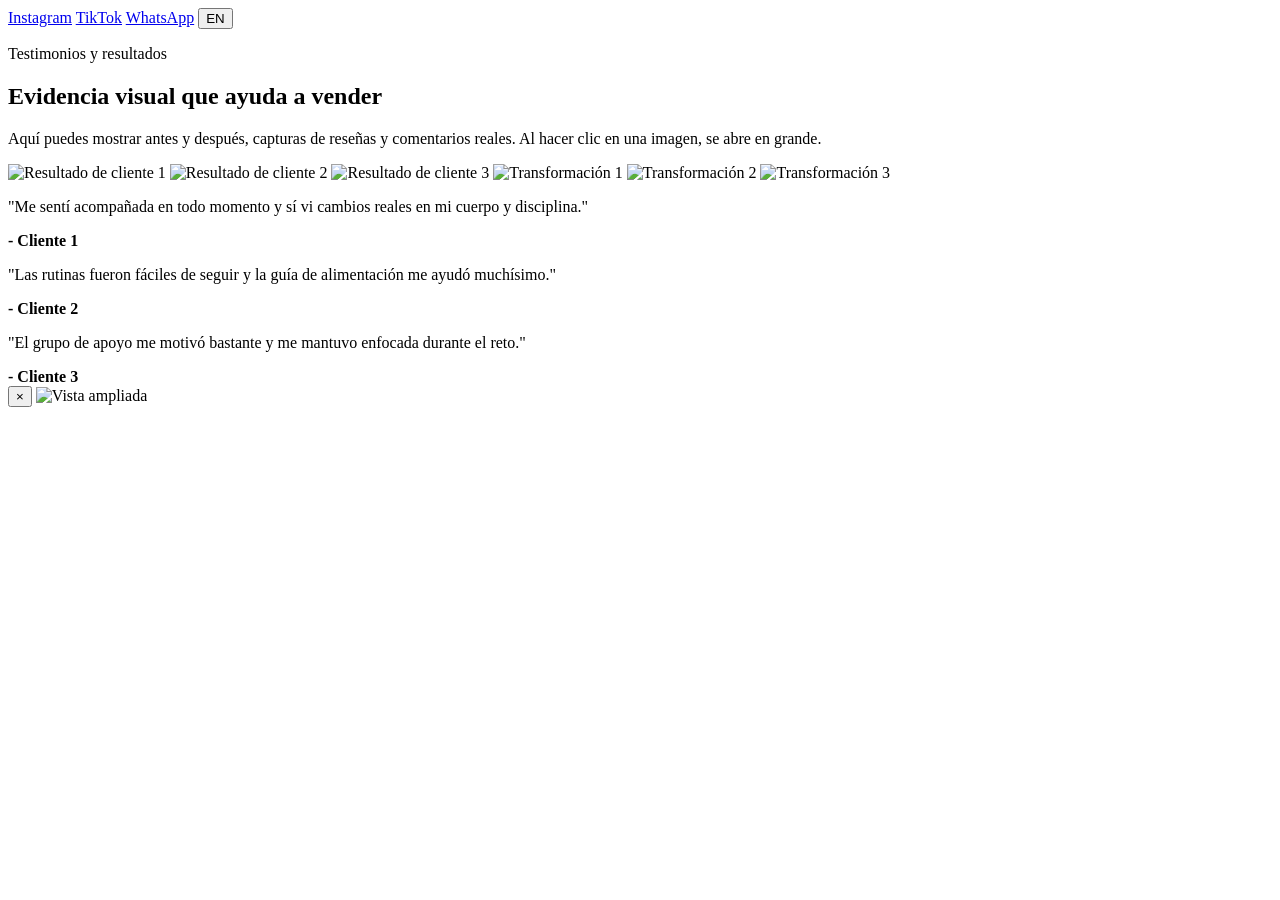
==== resultados.html @ b0fe56ad "Create resultados.html" ====
<!DOCTYPE html>
        <a href="https://instagram.com/" target="_blank">Instagram</a>
        <a href="https://tiktok.com/" target="_blank">TikTok</a>
        <a href="https://wa.me/18492075776" target="_blank">WhatsApp</a>
      </nav>

      <button class="lang-btn" id="langBtn">EN</button>
    </div>
  </header>

  <main>
    <section class="section page-top">
      <div class="container">
        <div class="section-heading center-text narrow reveal">
          <p class="eyebrow" data-es="Testimonios y resultados" data-en="Testimonials and results">Testimonios y resultados</p>
          <h1 data-es="Evidencia visual que ayuda a vender" data-en="Visual proof that helps convert">Evidencia visual que ayuda a vender</h1>
          <p data-es="Aquí puedes mostrar antes y después, capturas de reseñas y comentarios reales. Al hacer clic en una imagen, se abre en grande." data-en="Here you can show before and after photos, review screenshots, and real feedback. When an image is clicked, it opens larger.">
            Aquí puedes mostrar antes y después, capturas de reseñas y comentarios reales. Al hacer clic en una imagen, se abre en grande.
          </p>
        </div>

        <div class="gallery reveal">
          <img src="images/resultado-1.jpg" alt="Resultado de cliente 1" class="zoomable" />
          <img src="images/resultado-2.jpg" alt="Resultado de cliente 2" class="zoomable" />
          <img src="images/resultado-3.jpg" alt="Resultado de cliente 3" class="zoomable" />
          <img src="images/resultado-1.jpg" alt="Transformación 1" class="zoomable" />
          <img src="images/resultado-2.jpg" alt="Transformación 2" class="zoomable" />
          <img src="images/resultado-3.jpg" alt="Transformación 3" class="zoomable" />
        </div>

        <div class="card-grid cols-3 testimonial-grid">
          <article class="testimonial-card reveal">
            <p data-es='"Me sentí acompañada en todo momento y sí vi cambios reales en mi cuerpo y disciplina."' data-en='"I felt supported the whole time and I truly saw changes in my body and discipline."'>"Me sentí acompañada en todo momento y sí vi cambios reales en mi cuerpo y disciplina."</p>
            <strong>- Cliente 1</strong>
          </article>

          <article class="testimonial-card reveal delay-1">
            <p data-es='"Las rutinas fueron fáciles de seguir y la guía de alimentación me ayudó muchísimo."' data-en='"The workouts were easy to follow and the meal guide helped me a lot."'>"Las rutinas fueron fáciles de seguir y la guía de alimentación me ayudó muchísimo."</p>
            <strong>- Cliente 2</strong>
          </article>

          <article class="testimonial-card reveal delay-2">
            <p data-es='"El grupo de apoyo me motivó bastante y me mantuvo enfocada durante el reto."' data-en='"The support group motivated me a lot and kept me focused during the challenge."'>"El grupo de apoyo me motivó bastante y me mantuvo enfocada durante el reto."</p>
            <strong>- Cliente 3</strong>
          </article>
        </div>
      </div>
    </section>
  </main>

  <div class="lightbox" id="lightbox">
    <button class="lightbox-close" id="lightboxClose" aria-label="Cerrar imagen">×</button>
    <img id="lightboxImg" src="" alt="Vista ampliada" />
  </div>

  <script src="script.js"></script>
</body>
</html>
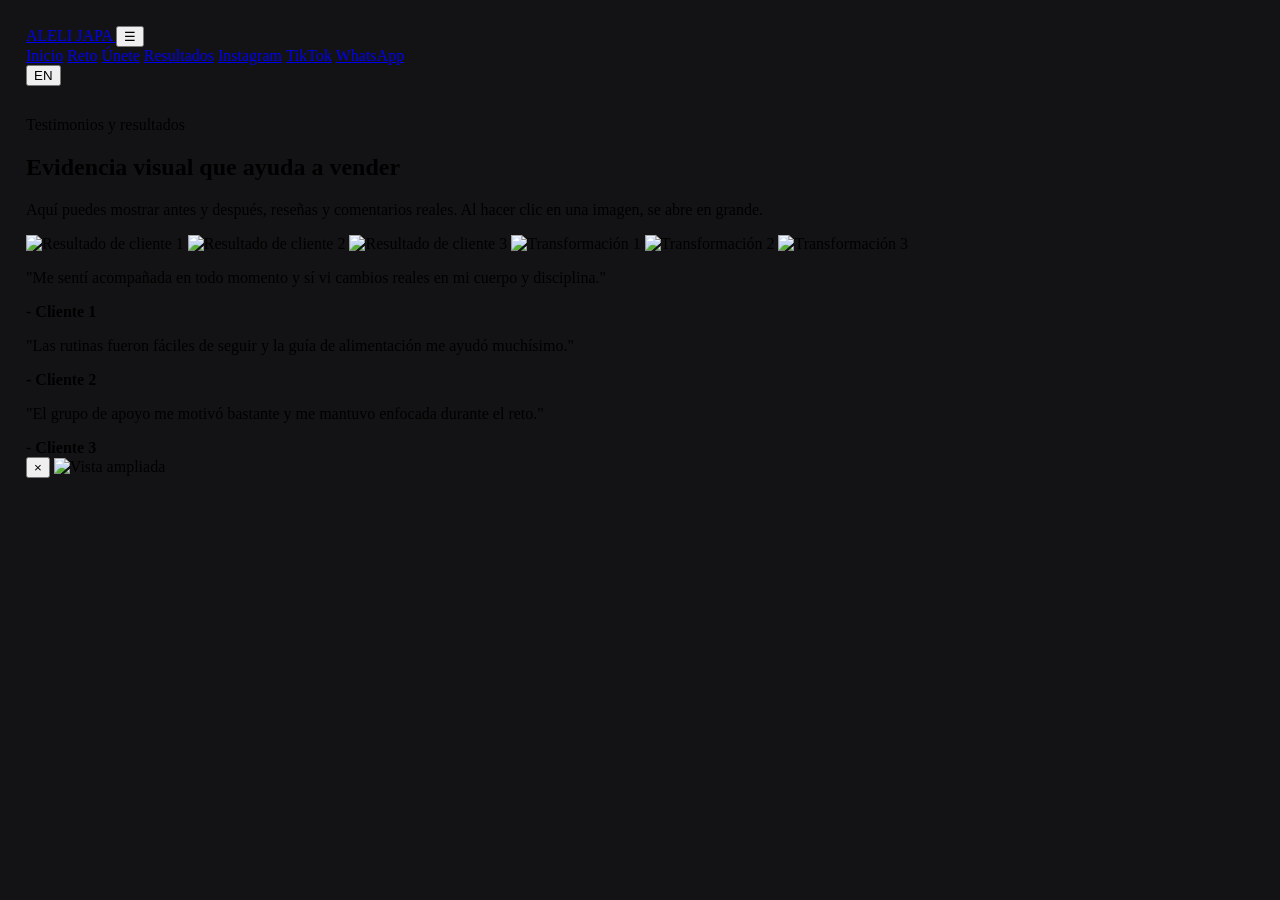
==== commit 6433e52b: "Update resultados.html" ====
--- a/resultados.html
+++ b/resultados.html
@@ -1,7 +1,33 @@
 <!DOCTYPE html>
-        <a href="https://instagram.com/" target="_blank">Instagram</a>
-        <a href="https://tiktok.com/" target="_blank">TikTok</a>
-        <a href="https://wa.me/18492075776" target="_blank">WhatsApp</a>
+<html lang="es">
+<head>
+  <meta charset="UTF-8" />
+  <meta name="viewport" content="width=device-width, initial-scale=1.0" />
+  <title>Aleli Japa | Resultados</title>
+  <meta name="description" content="Resultados reales y testimonios del reto de Aleli Japa." />
+  <link rel="stylesheet" href="styles.css" />
+</head>
+<body>
+  <div class="bg-glow glow-left"></div>
+  <div class="bg-glow glow-right"></div>
+
+  <header class="site-header">
+    <div class="container nav-wrap">
+      <a href="index.html" class="logo">
+        <span class="logo-main">ALELI</span>
+        <span class="logo-accent">JAPA</span>
+      </a>
+
+      <button class="menu-btn" id="menuBtn" aria-label="Abrir menú">☰</button>
+
+      <nav class="nav" id="mainNav">
+        <a href="index.html" data-es="Inicio" data-en="Home">Inicio</a>
+        <a href="reto.html" data-es="Reto" data-en="Challenge">Reto</a>
+        <a href="unete.html" data-es="Únete" data-en="Join">Únete</a>
+        <a href="resultados.html" class="active" data-es="Resultados" data-en="Results">Resultados</a>
+        <a href="https://instagram.com/" target="_blank" rel="noopener">Instagram</a>
+        <a href="https://tiktok.com/" target="_blank" rel="noopener">TikTok</a>
+        <a href="https://wa.me/18492075776" target="_blank" rel="noopener">WhatsApp</a>
       </nav>
 
       <button class="lang-btn" id="langBtn">EN</button>
@@ -14,8 +40,8 @@
         <div class="section-heading center-text narrow reveal">
           <p class="eyebrow" data-es="Testimonios y resultados" data-en="Testimonials and results">Testimonios y resultados</p>
           <h1 data-es="Evidencia visual que ayuda a vender" data-en="Visual proof that helps convert">Evidencia visual que ayuda a vender</h1>
-          <p data-es="Aquí puedes mostrar antes y después, capturas de reseñas y comentarios reales. Al hacer clic en una imagen, se abre en grande." data-en="Here you can show before and after photos, review screenshots, and real feedback. When an image is clicked, it opens larger.">
-            Aquí puedes mostrar antes y después, capturas de reseñas y comentarios reales. Al hacer clic en una imagen, se abre en grande.
+          <p data-es="Aquí puedes mostrar antes y después, reseñas y comentarios reales. Al hacer clic en una imagen, se abre en grande." data-en="Here you can show before-and-after photos, reviews, and real feedback. When an image is clicked, it opens larger.">
+            Aquí puedes mostrar antes y después, reseñas y comentarios reales. Al hacer clic en una imagen, se abre en grande.
           </p>
         </div>
 
@@ -29,18 +55,24 @@
         </div>
 
         <div class="card-grid cols-3 testimonial-grid">
-          <article class="testimonial-card reveal">
-            <p data-es='"Me sentí acompañada en todo momento y sí vi cambios reales en mi cuerpo y disciplina."' data-en='"I felt supported the whole time and I truly saw changes in my body and discipline."'>"Me sentí acompañada en todo momento y sí vi cambios reales en mi cuerpo y disciplina."</p>
+          <article class="glass-card reveal">
+            <p data-es='"Me sentí acompañada en todo momento y sí vi cambios reales en mi cuerpo y disciplina."' data-en='"I felt supported the whole time and I truly saw changes in my body and discipline."'>
+              "Me sentí acompañada en todo momento y sí vi cambios reales en mi cuerpo y disciplina."
+            </p>
             <strong>- Cliente 1</strong>
           </article>
 
-          <article class="testimonial-card reveal delay-1">
-            <p data-es='"Las rutinas fueron fáciles de seguir y la guía de alimentación me ayudó muchísimo."' data-en='"The workouts were easy to follow and the meal guide helped me a lot."'>"Las rutinas fueron fáciles de seguir y la guía de alimentación me ayudó muchísimo."</p>
+          <article class="glass-card reveal delay-1">
+            <p data-es='"Las rutinas fueron fáciles de seguir y la guía de alimentación me ayudó muchísimo."' data-en='"The workouts were easy to follow and the meal guide helped me a lot."'>
+              "Las rutinas fueron fáciles de seguir y la guía de alimentación me ayudó muchísimo."
+            </p>
             <strong>- Cliente 2</strong>
           </article>
 
-          <article class="testimonial-card reveal delay-2">
-            <p data-es='"El grupo de apoyo me motivó bastante y me mantuvo enfocada durante el reto."' data-en='"The support group motivated me a lot and kept me focused during the challenge."'>"El grupo de apoyo me motivó bastante y me mantuvo enfocada durante el reto."</p>
+          <article class="glass-card reveal delay-2">
+            <p data-es='"El grupo de apoyo me motivó bastante y me mantuvo enfocada durante el reto."' data-en='"The support group motivated me a lot and kept me focused during the challenge."'>
+              "El grupo de apoyo me motivó bastante y me mantuvo enfocada durante el reto."
+            </p>
             <strong>- Cliente 3</strong>
           </article>
         </div>
--- a/styles.css
+++ b/styles.css
@@ -0,0 +1,67 @@
+:root {
+    padding: 18px;
+    border-radius: 20px;
+    border: 1px solid var(--border);
+    background: rgba(10, 10, 12, 0.96);
+    box-shadow: var(--shadow);
+  }
+
+  .nav.open {
+    display: flex;
+  }
+
+  .menu-btn {
+    display: inline-flex;
+    align-items: center;
+    justify-content: center;
+  }
+
+  .hero-grid,
+  .split-feature,
+  .join-layout,
+  .payment-grid,
+  .cols-3,
+  .gallery {
+    grid-template-columns: 1fr;
+  }
+
+  .nav-wrap {
+    min-height: 74px;
+  }
+
+  .reverse-mobile .feature-copy {
+    order: 2;
+  }
+
+  .reverse-mobile .feature-image {
+    order: 1;
+  }
+}
+
+@media (max-width: 640px) {
+  .section,
+  .page-top {
+    padding: 56px 0;
+  }
+
+  .hero-copy h1,
+  .section-heading h1,
+  .section-heading h2,
+  .feature-copy h2,
+  .pricing-card h1 {
+    line-height: 1.02;
+  }
+
+  .btn {
+    width: 100%;
+  }
+
+  .hero-cta,
+  .join-buttons {
+    flex-direction: column;
+  }
+
+  .step-card {
+    grid-template-columns: 1fr;
+  }
+}
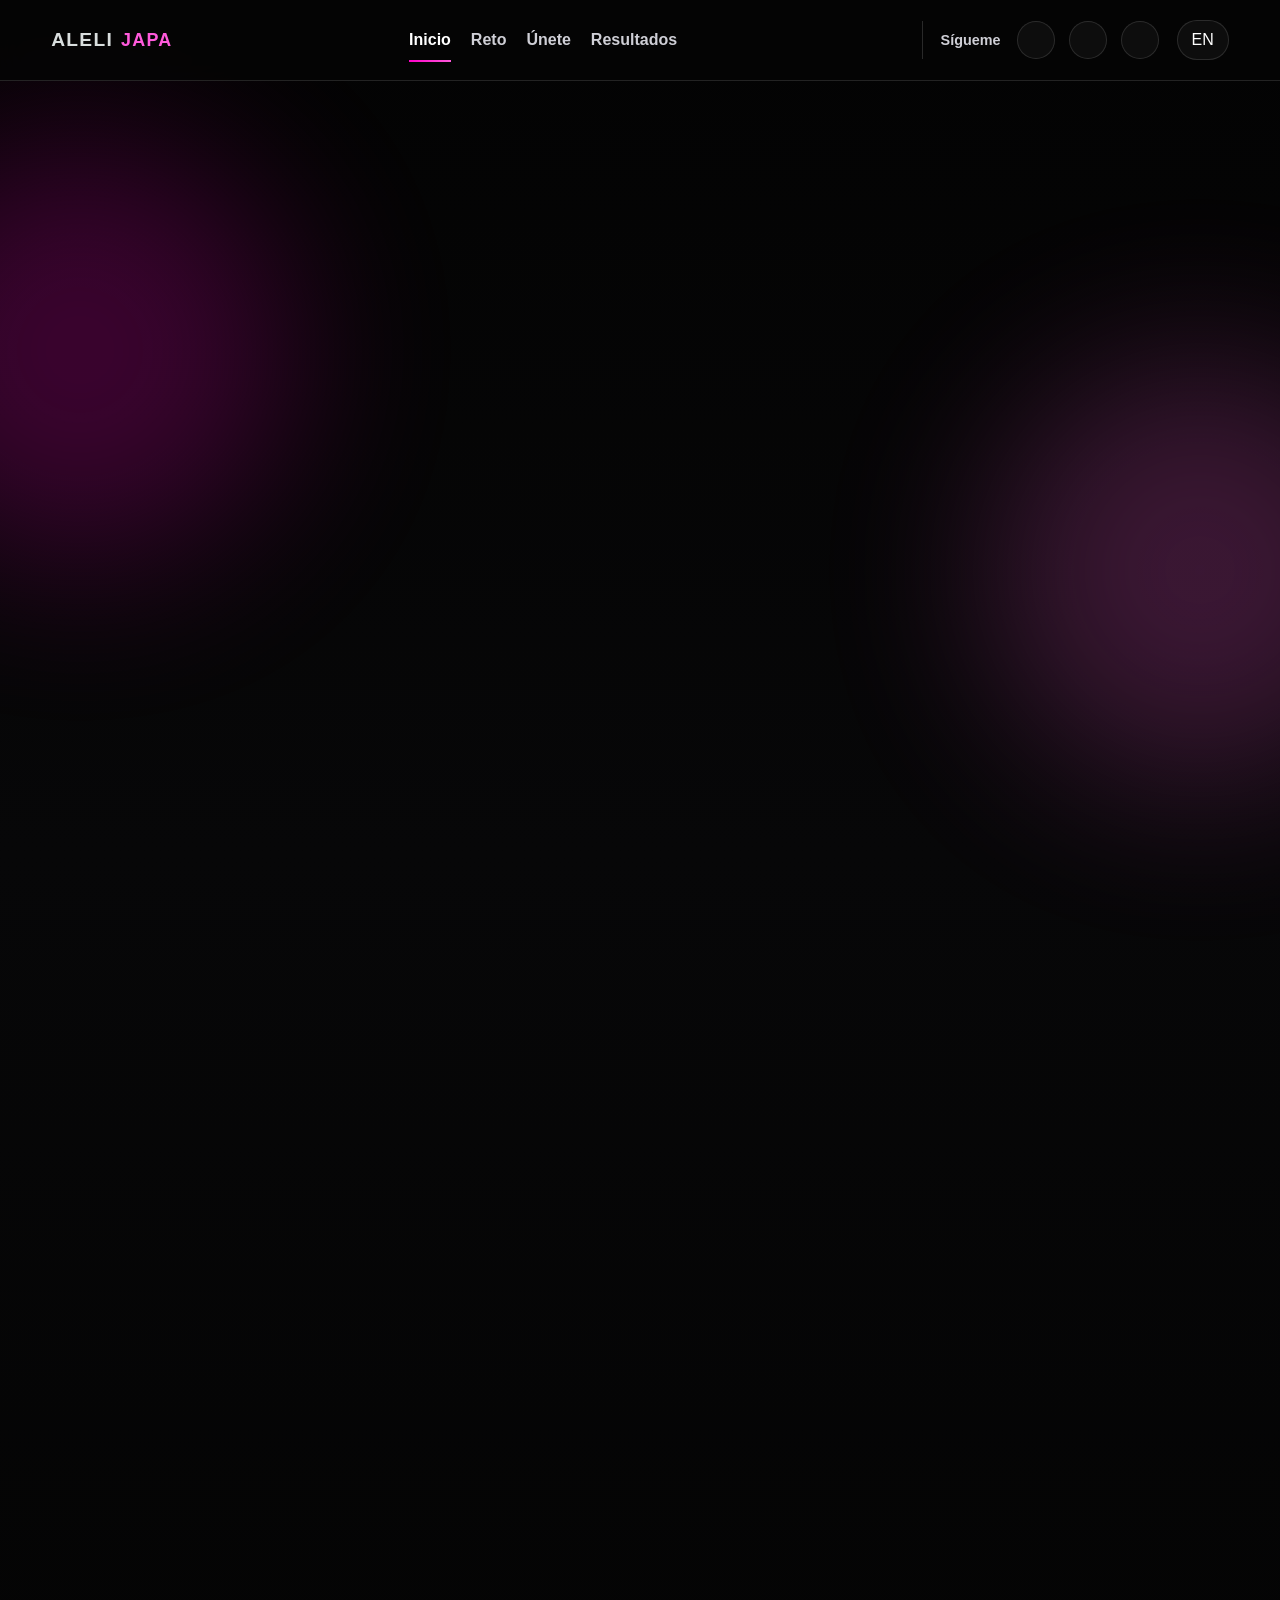
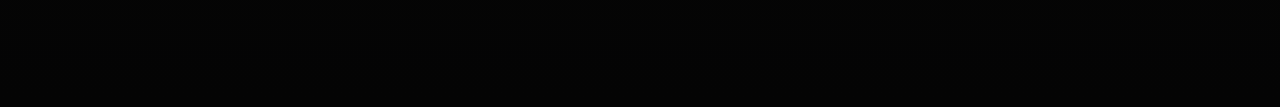
==== commit 43b3486f: "Update resultados.html" ====
--- a/resultados.html
+++ b/resultados.html
@@ -12,27 +12,42 @@
   <div class="bg-glow glow-right"></div>
 
   <header class="site-header">
-    <div class="container nav-wrap">
-      <a href="index.html" class="logo">
-        <span class="logo-main">ALELI</span>
-        <span class="logo-accent">JAPA</span>
-      </a>
+  <div class="container nav-wrap">
+    <a href="index.html" class="logo">
+      <span class="logo-main">ALELI</span>
+      <span class="logo-accent">JAPA</span>
+    </a>
 
-      <button class="menu-btn" id="menuBtn" aria-label="Abrir menú">☰</button>
+    <button class="menu-btn" id="menuBtn" aria-label="Abrir menú">☰</button>
 
-      <nav class="nav" id="mainNav">
-        <a href="index.html" data-es="Inicio" data-en="Home">Inicio</a>
-        <a href="reto.html" data-es="Reto" data-en="Challenge">Reto</a>
-        <a href="unete.html" data-es="Únete" data-en="Join">Únete</a>
-        <a href="resultados.html" class="active" data-es="Resultados" data-en="Results">Resultados</a>
-        <a href="https://instagram.com/" target="_blank" rel="noopener">Instagram</a>
-        <a href="https://tiktok.com/" target="_blank" rel="noopener">TikTok</a>
-        <a href="https://wa.me/18492075776" target="_blank" rel="noopener">WhatsApp</a>
-      </nav>
+    <nav class="nav" id="mainNav">
+      <a href="index.html" class="active">Inicio</a>
+      <a href="reto.html">Reto</a>
+      <a href="unete.html">Únete</a>
+      <a href="resultados.html">Resultados</a>
+    </nav>
+
+    <div class="header-right">
+      <div class="social-nav">
+        <span class="social-label">Sígueme</span>
+
+        <a href="https://instagram.com/" target="_blank">
+          <i class="fab fa-instagram"></i>
+        </a>
+
+        <a href="https://tiktok.com/" target="_blank">
+          <i class="fab fa-tiktok"></i>
+        </a>
+
+        <a href="https://wa.me/18492075776" target="_blank">
+          <i class="fab fa-whatsapp"></i>
+        </a>
+      </div>
 
       <button class="lang-btn" id="langBtn">EN</button>
     </div>
-  </header>
+  </div>
+</header>
 
   <main>
     <section class="section page-top">
--- a/styles.css
+++ b/styles.css
@@ -1,9 +1,607 @@
 :root {
+  --bg: #050505;
+  --bg-soft: #0d0d0f;
+  --panel: rgba(255, 255, 255, 0.05);
+  --panel-strong: rgba(255, 255, 255, 0.08);
+  --border: rgba(255, 255, 255, 0.12);
+  --text: #ffffff;
+  --muted: #cfcfd6;
+  --pink: #ff00c8;
+  --pink-soft: #ff5adb;
+  --silver: #d9dede;
+  --shadow: 0 20px 50px rgba(0, 0, 0, 0.35);
+  --shadow-pink: 0 18px 40px rgba(255, 0, 200, 0.2);
+  --radius: 24px;
+  --max: 1180px;
+}
+
+* {
+  box-sizing: border-box;
+}
+
+html {
+  scroll-behavior: smooth;
+}
+
+body {
+  margin: 0;
+  font-family: Arial, Helvetica, sans-serif;
+  color: var(--text);
+  background: linear-gradient(180deg, #030303 0%, #070708 50%, #040404 100%);
+  position: relative;
+  overflow-x: hidden;
+}
+
+body,
+p,
+h1,
+h2,
+h3,
+h4,
+h5,
+h6,
+span,
+li,
+a {
+  color: var(--text);
+}
+
+img {
+  max-width: 100%;
+  display: block;
+}
+
+a {
+  text-decoration: none;
+  color: inherit;
+}
+
+button {
+  font: inherit;
+}
+
+.bg-glow {
+  position: fixed;
+  width: 420px;
+  height: 420px;
+  border-radius: 50%;
+  filter: blur(90px);
+  opacity: 0.22;
+  pointer-events: none;
+  z-index: 0;
+}
+
+.glow-left {
+  background: var(--pink);
+  left: -130px;
+  top: 140px;
+}
+
+.glow-right {
+  background: var(--pink-soft);
+  right: -130px;
+  bottom: 120px;
+}
+
+.container {
+  width: min(92%, var(--max));
+  margin: 0 auto;
+  position: relative;
+  z-index: 2;
+}
+
+.site-header {
+  position: sticky;
+  top: 0;
+  z-index: 1000;
+  backdrop-filter: blur(14px);
+  background: rgba(5, 5, 5, 0.85);
+  border-bottom: 1px solid var(--border);
+}
+
+.nav-wrap {
+  display: flex;
+  align-items: center;
+  justify-content: space-between;
+  gap: 20px;
+  min-height: 80px;
+}
+
+.logo {
+  display: flex;
+  align-items: baseline;
+  gap: 8px;
+  font-weight: 900;
+  letter-spacing: 0.08em;
+  flex-shrink: 0;
+}
+
+.logo-main {
+  color: var(--silver);
+  font-size: 1.2rem;
+}
+
+.logo-accent {
+  color: var(--pink-soft);
+  font-size: 1.12rem;
+}
+
+.nav {
+  display: flex;
+  align-items: center;
+  gap: 20px;
+}
+
+.nav a {
+  color: var(--muted);
+  font-weight: 700;
+  transition: 0.25s ease;
+  position: relative;
+  padding: 6px 0;
+}
+
+.nav a:hover,
+.nav a.active {
+  color: var(--text);
+}
+
+.nav a.active::after,
+.nav a:hover::after {
+  content: "";
+  position: absolute;
+  left: 0;
+  bottom: -7px;
+  width: 100%;
+  height: 2px;
+  background: linear-gradient(90deg, var(--pink), var(--pink-soft));
+}
+
+.header-right {
+  display: flex;
+  align-items: center;
+  gap: 18px;
+}
+
+.social-nav {
+  display: flex;
+  align-items: center;
+  gap: 14px;
+  padding-left: 18px;
+  margin-left: 8px;
+  border-left: 1px solid rgba(255, 255, 255, 0.15);
+}
+
+.social-label {
+  font-size: 0.9rem;
+  color: var(--muted);
+  font-weight: 700;
+  margin-right: 2px;
+}
+
+.social-nav a {
+  display: inline-flex;
+  align-items: center;
+  justify-content: center;
+  width: 38px;
+  height: 38px;
+  border-radius: 50%;
+  color: var(--text);
+  background: rgba(255, 255, 255, 0.04);
+  border: 1px solid var(--border);
+  transition: 0.25s ease;
+  font-size: 1rem;
+}
+
+.social-nav a:hover {
+  transform: translateY(-2px);
+  background: rgba(255, 255, 255, 0.08);
+  color: var(--pink-soft);
+  box-shadow: var(--shadow-pink);
+}
+
+.menu-btn,
+.lang-btn {
+  border: 1px solid var(--border);
+  background: rgba(255, 255, 255, 0.04);
+  color: var(--text);
+  border-radius: 999px;
+  padding: 10px 14px;
+  cursor: pointer;
+  transition: 0.25s ease;
+}
+
+.menu-btn:hover,
+.lang-btn:hover {
+  background: rgba(255, 255, 255, 0.08);
+}
+
+.menu-btn {
+  display: none;
+  font-size: 1.2rem;
+}
+
+.section {
+  padding: 72px 0;
+  position: relative;
+  z-index: 2;
+}
+
+.page-top {
+  padding-top: 110px;
+}
+
+.hero-grid,
+.split-feature,
+.join-layout,
+.payment-grid {
+  display: grid;
+  grid-template-columns: 1.05fr 0.95fr;
+  gap: 28px;
+  align-items: center;
+}
+
+.hero-copy,
+.section-heading,
+.feature-copy,
+.hero-card,
+.feature-image,
+.join-layout > *,
+.payment-grid > * {
+  position: relative;
+  z-index: 2;
+}
+
+.hero-copy h1,
+.section-heading h1,
+.section-heading h2,
+.feature-copy h2,
+.pricing-card h1 {
+  font-size: clamp(2.3rem, 6vw, 4.8rem);
+  line-height: 0.95;
+  margin: 0 0 18px;
+  text-transform: uppercase;
+  color: var(--text);
+}
+
+.section-heading h2 {
+  font-size: clamp(2rem, 5vw, 3.5rem);
+}
+
+.eyebrow {
+  color: var(--pink-soft);
+  font-size: 0.85rem;
+  text-transform: uppercase;
+  letter-spacing: 0.18em;
+  font-weight: 800;
+  margin: 0 0 14px;
+}
+
+.lead,
+.section-heading p,
+.feature-copy p,
+.info-card p,
+.feature-card p,
+.pricing-card p,
+.step-card p,
+.payment-box p,
+.testimonial-card p {
+  color: var(--muted);
+  line-height: 1.7;
+  font-size: 1rem;
+}
+
+.hero-cta,
+.pill-row,
+.join-buttons {
+  display: flex;
+  flex-wrap: wrap;
+  gap: 14px;
+}
+
+.hero-cta {
+  margin: 28px 0 18px;
+}
+
+.pill-row {
+  margin-top: 12px;
+}
+
+.pill {
+  padding: 10px 14px;
+  border-radius: 999px;
+  background: rgba(255, 255, 255, 0.04);
+  border: 1px solid var(--border);
+  color: var(--silver);
+  font-size: 0.95rem;
+}
+
+.btn {
+  display: inline-flex;
+  align-items: center;
+  justify-content: center;
+  min-height: 50px;
+  padding: 0 22px;
+  border-radius: 999px;
+  font-weight: 800;
+  transition: transform 0.2s ease, opacity 0.2s ease, background 0.25s ease;
+}
+
+.btn:hover {
+  transform: translateY(-2px);
+}
+
+.btn-primary {
+  color: white;
+  background: linear-gradient(135deg, var(--pink), var(--pink-soft));
+  box-shadow: var(--shadow-pink);
+}
+
+.btn-outline {
+  border: 1px solid var(--border);
+  background: rgba(255, 255, 255, 0.04);
+  color: var(--text);
+}
+
+.hero-card,
+.info-card,
+.feature-card,
+.pricing-card,
+.steps-panel,
+.payment-box,
+.testimonial-card,
+.support-box {
+  border: 1px solid var(--border);
+  background: linear-gradient(180deg, var(--panel-strong), var(--panel));
+  border-radius: var(--radius);
+  box-shadow: var(--shadow);
+}
+
+.hero-card {
+  padding: 16px;
+  position: relative;
+}
+
+.hero-card img,
+.rounded-img,
+.qr-display,
+.gallery img {
+  border-radius: 18px;
+}
+
+.hero-card-badge {
+  position: absolute;
+  right: 26px;
+  top: 26px;
+  background: linear-gradient(135deg, var(--pink), var(--pink-soft));
+  padding: 10px 16px;
+  border-radius: 999px;
+  font-weight: 900;
+  letter-spacing: 0.08em;
+  box-shadow: var(--shadow-pink);
+}
+
+.section-heading {
+  margin-bottom: 28px;
+  max-width: 760px;
+}
+
+.center-text {
+  text-align: center;
+  margin-left: auto;
+  margin-right: auto;
+}
+
+.narrow {
+  max-width: 820px;
+}
+
+.card-grid {
+  display: grid;
+  gap: 22px;
+}
+
+.cols-3 {
+  grid-template-columns: repeat(3, 1fr);
+}
+
+.info-card,
+.feature-card,
+.testimonial-card,
+.pricing-card,
+.steps-panel,
+.payment-box {
+  padding: 24px;
+}
+
+.icon-bubble {
+  width: 50px;
+  height: 50px;
+  border-radius: 50%;
+  display: grid;
+  place-items: center;
+  font-weight: 900;
+  margin-bottom: 14px;
+  background: linear-gradient(135deg, var(--pink), var(--pink-soft));
+  box-shadow: var(--shadow-pink);
+}
+
+.info-card h3,
+.feature-card h3,
+.step-card h3,
+.payment-box h3,
+.testimonial-card strong,
+.steps-panel h2 {
+  margin: 0 0 12px;
+  color: var(--text);
+}
+
+.band-section {
+  background: linear-gradient(180deg, rgba(255,255,255,0.02), rgba(255,255,255,0.01));
+  border-top: 1px solid rgba(255,255,255,0.05);
+  border-bottom: 1px solid rgba(255,255,255,0.05);
+}
+
+.feature-image img {
+  width: 100%;
+  object-fit: cover;
+}
+
+.support-box {
+  min-height: 320px;
+  display: grid;
+  gap: 14px;
+  align-content: center;
+  padding: 26px;
+}
+
+.support-chip {
+  background: rgba(255, 255, 255, 0.05);
+  border: 1px solid var(--border);
+  border-radius: 18px;
+  padding: 16px 18px;
+  font-weight: 800;
+  color: var(--silver);
+}
+
+.pricing-card h1 span {
+  color: var(--pink-soft);
+}
+
+.steps-panel {
+  display: grid;
+  gap: 14px;
+}
+
+.step-card {
+  display: grid;
+  grid-template-columns: 54px 1fr;
+  gap: 14px;
+  align-items: start;
+  padding: 16px;
+  border-radius: 18px;
+  background: rgba(255,255,255,0.03);
+  border: 1px solid var(--border);
+}
+
+.step-card span {
+  width: 54px;
+  height: 54px;
+  border-radius: 50%;
+  display: grid;
+  place-items: center;
+  font-weight: 900;
+  background: linear-gradient(135deg, var(--pink), var(--pink-soft));
+  box-shadow: var(--shadow-pink);
+}
+
+.clean-list {
+  padding-left: 18px;
+  color: var(--silver);
+  line-height: 2;
+}
+
+.small-note {
+  font-size: 0.92rem;
+}
+
+.qr-display {
+  max-width: 260px;
+  width: 100%;
+  cursor: zoom-in;
+  border: 1px solid var(--border);
+}
+
+.gallery {
+  display: grid;
+  grid-template-columns: repeat(3, 1fr);
+  gap: 18px;
+  margin-bottom: 28px;
+}
+
+.gallery img {
+  width: 100%;
+  aspect-ratio: 4 / 5;
+  object-fit: cover;
+  cursor: zoom-in;
+  border: 1px solid var(--border);
+  transition: transform 0.25s ease;
+}
+
+.gallery img:hover,
+.zoomable:hover {
+  transform: scale(1.02);
+}
+
+.testimonial-grid {
+  margin-top: 12px;
+}
+
+.lightbox {
+  position: fixed;
+  inset: 0;
+  background: rgba(0, 0, 0, 0.92);
+  display: none;
+  align-items: center;
+  justify-content: center;
+  padding: 20px;
+  z-index: 9999;
+}
+
+.lightbox.show {
+  display: flex;
+}
+
+.lightbox img {
+  max-width: 90vw;
+  max-height: 86vh;
+  border-radius: 18px;
+}
+
+.lightbox-close {
+  position: absolute;
+  right: 24px;
+  top: 20px;
+  border: none;
+  background: transparent;
+  color: white;
+  font-size: 2.8rem;
+  cursor: pointer;
+}
+
+.reveal {
+  opacity: 0;
+  transform: translateY(26px);
+  transition: opacity 0.7s ease, transform 0.7s ease;
+}
+
+.reveal.visible {
+  opacity: 1;
+  transform: translateY(0);
+}
+
+.delay-1 {
+  transition-delay: 0.12s;
+}
+
+.delay-2 {
+  transition-delay: 0.22s;
+}
+
+@media (max-width: 980px) {
+  .nav {
+    position: absolute;
+    left: 4%;
+    right: 4%;
+    top: 78px;
+    display: none;
+    flex-direction: column;
+    align-items: flex-start;
     padding: 18px;
     border-radius: 20px;
     border: 1px solid var(--border);
     background: rgba(10, 10, 12, 0.96);
     box-shadow: var(--shadow);
+    z-index: 999;
   }
 
   .nav.open {
@@ -29,6 +627,21 @@
     min-height: 74px;
   }
 
+  .header-right {
+    gap: 10px;
+  }
+
+  .social-nav {
+    padding-left: 0;
+    margin-left: 0;
+    border-left: none;
+    gap: 10px;
+  }
+
+  .social-label {
+    display: none;
+  }
+
   .reverse-mobile .feature-copy {
     order: 2;
   }
@@ -64,4 +677,9 @@
   .step-card {
     grid-template-columns: 1fr;
   }
-}
+
+  .social-nav a {
+    width: 34px;
+    height: 34px;
+  }
+}
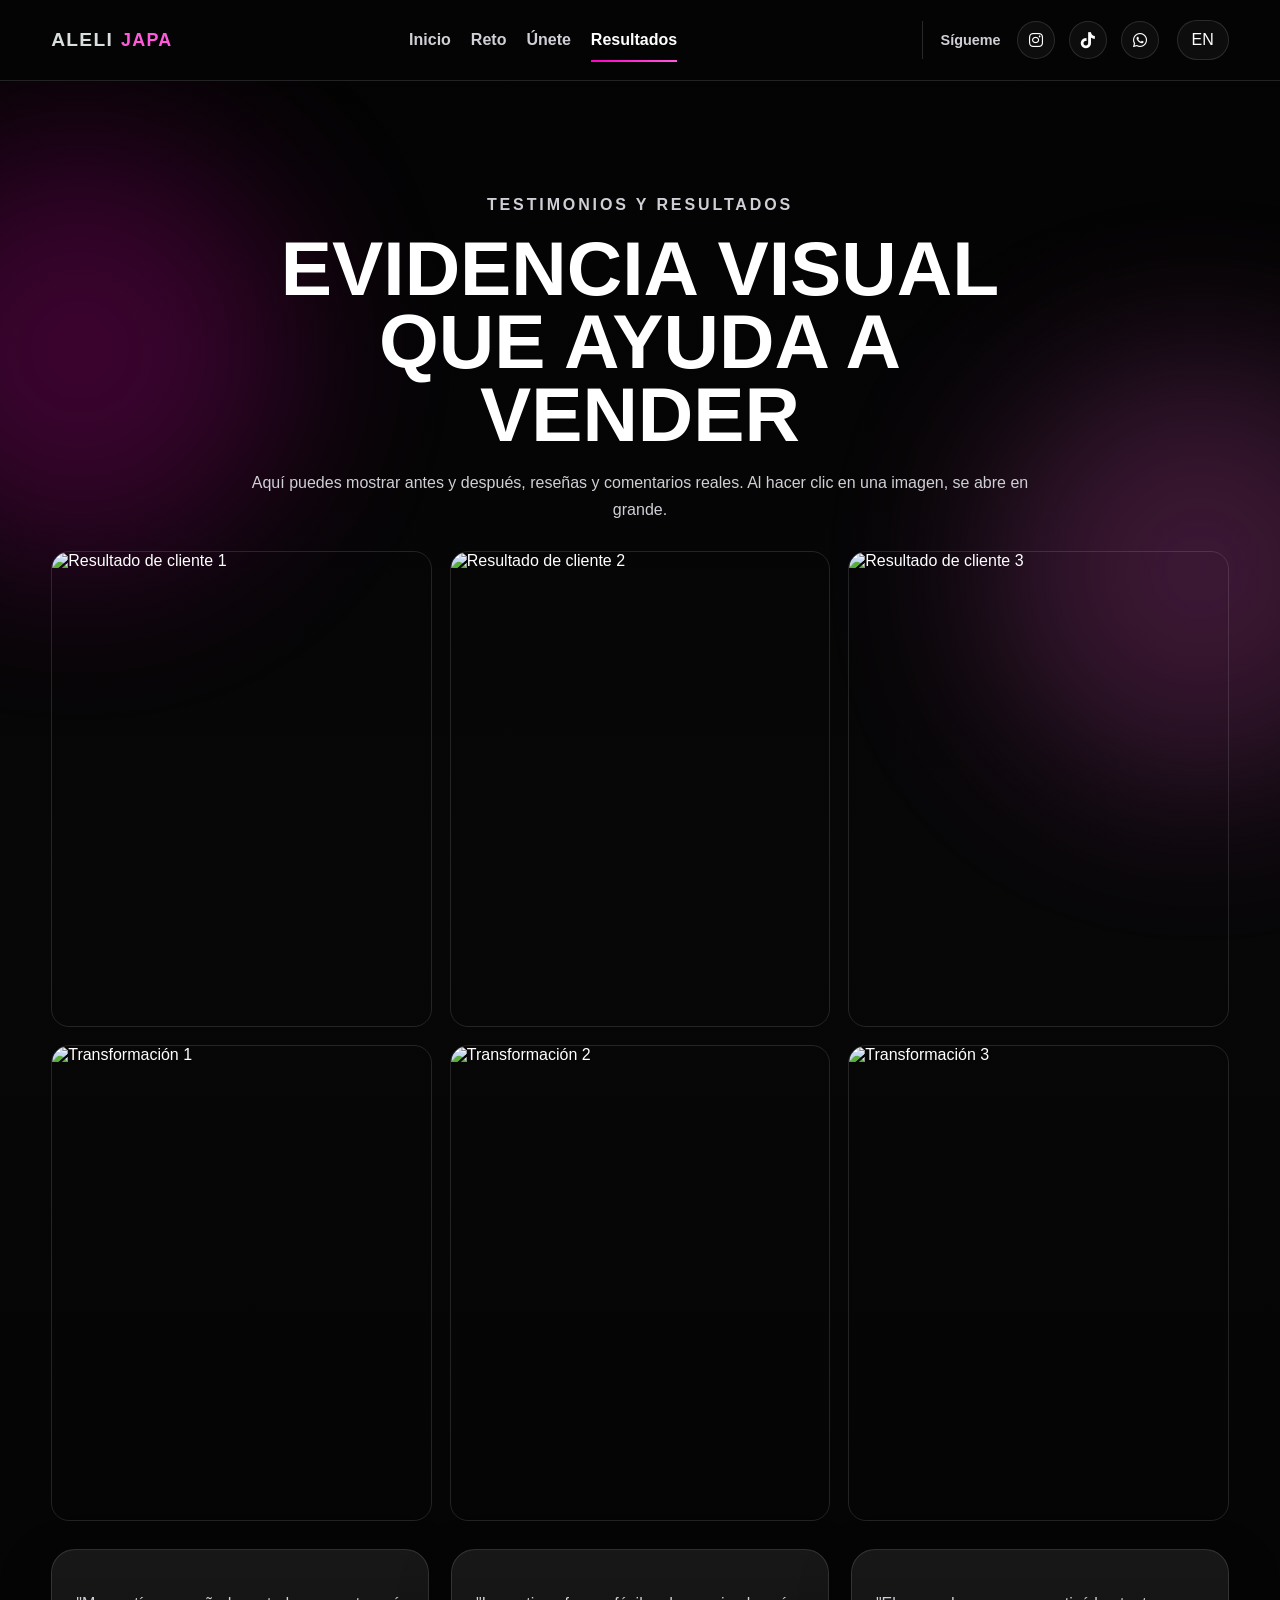
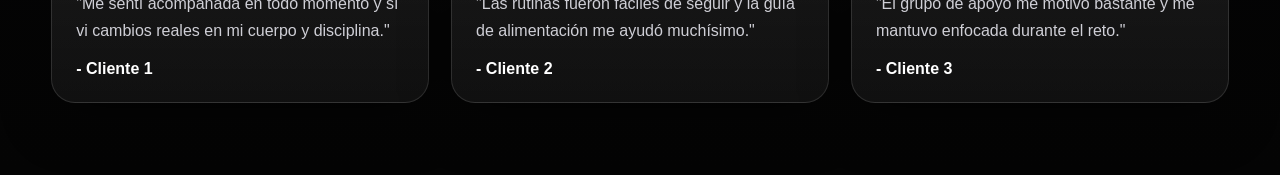
==== commit bcadd63f: "Update resultados.html" ====
--- a/resultados.html
+++ b/resultados.html
@@ -6,53 +6,54 @@
   <title>Aleli Japa | Resultados</title>
   <meta name="description" content="Resultados reales y testimonios del reto de Aleli Japa." />
   <link rel="stylesheet" href="styles.css" />
+  <link rel="stylesheet" href="https://cdnjs.cloudflare.com/ajax/libs/font-awesome/6.5.0/css/all.min.css" />
 </head>
 <body>
   <div class="bg-glow glow-left"></div>
   <div class="bg-glow glow-right"></div>
 
   <header class="site-header">
-  <div class="container nav-wrap">
-    <a href="index.html" class="logo">
-      <span class="logo-main">ALELI</span>
-      <span class="logo-accent">JAPA</span>
-    </a>
+    <div class="container nav-wrap">
+      <a href="index.html" class="logo">
+        <span class="logo-main">ALELI</span>
+        <span class="logo-accent">JAPA</span>
+      </a>
 
-    <button class="menu-btn" id="menuBtn" aria-label="Abrir menú">☰</button>
+      <button class="menu-btn" id="menuBtn" aria-label="Abrir menú">☰</button>
 
-    <nav class="nav" id="mainNav">
-      <a href="index.html" class="active">Inicio</a>
-      <a href="reto.html">Reto</a>
-      <a href="unete.html">Únete</a>
-      <a href="resultados.html">Resultados</a>
-    </nav>
+      <nav class="nav" id="mainNav">
+        <a href="index.html" data-es="Inicio" data-en="Home">Inicio</a>
+        <a href="reto.html" data-es="Reto" data-en="Challenge">Reto</a>
+        <a href="unete.html" data-es="Únete" data-en="Join">Únete</a>
+        <a href="resultados.html" class="active" data-es="Resultados" data-en="Results">Resultados</a>
+      </nav>
 
-    <div class="header-right">
-      <div class="social-nav">
-        <span class="social-label">Sígueme</span>
+      <div class="header-right">
+        <div class="social-nav">
+          <span class="social-label" data-es="Sígueme" data-en="Follow">Sígueme</span>
 
-        <a href="https://instagram.com/" target="_blank">
-          <i class="fab fa-instagram"></i>
-        </a>
+          <a href="https://instagram.com/" target="_blank" rel="noopener" aria-label="Instagram">
+            <i class="fab fa-instagram"></i>
+          </a>
 
-        <a href="https://tiktok.com/" target="_blank">
-          <i class="fab fa-tiktok"></i>
-        </a>
+          <a href="https://tiktok.com/" target="_blank" rel="noopener" aria-label="TikTok">
+            <i class="fab fa-tiktok"></i>
+          </a>
 
-        <a href="https://wa.me/18492075776" target="_blank">
-          <i class="fab fa-whatsapp"></i>
-        </a>
+          <a href="https://wa.me/18492075776" target="_blank" rel="noopener" aria-label="WhatsApp">
+            <i class="fab fa-whatsapp"></i>
+          </a>
+        </div>
+
+        <button class="lang-btn" id="langBtn">EN</button>
       </div>
-
-      <button class="lang-btn" id="langBtn">EN</button>
     </div>
-  </div>
-</header>
+  </header>
 
   <main>
     <section class="section page-top">
       <div class="container">
-        <div class="section-heading center-text narrow reveal">
+        <div class="section-heading center-text narrow reveal visible">
           <p class="eyebrow" data-es="Testimonios y resultados" data-en="Testimonials and results">Testimonios y resultados</p>
           <h1 data-es="Evidencia visual que ayuda a vender" data-en="Visual proof that helps convert">Evidencia visual que ayuda a vender</h1>
           <p data-es="Aquí puedes mostrar antes y después, reseñas y comentarios reales. Al hacer clic en una imagen, se abre en grande." data-en="Here you can show before-and-after photos, reviews, and real feedback. When an image is clicked, it opens larger.">
@@ -60,7 +61,7 @@
           </p>
         </div>
 
-        <div class="gallery reveal">
+        <div class="gallery reveal visible">
           <img src="images/resultado-1.jpg" alt="Resultado de cliente 1" class="zoomable" />
           <img src="images/resultado-2.jpg" alt="Resultado de cliente 2" class="zoomable" />
           <img src="images/resultado-3.jpg" alt="Resultado de cliente 3" class="zoomable" />
@@ -70,21 +71,21 @@
         </div>
 
         <div class="card-grid cols-3 testimonial-grid">
-          <article class="glass-card reveal">
+          <article class="testimonial-card reveal visible">
             <p data-es='"Me sentí acompañada en todo momento y sí vi cambios reales en mi cuerpo y disciplina."' data-en='"I felt supported the whole time and I truly saw changes in my body and discipline."'>
               "Me sentí acompañada en todo momento y sí vi cambios reales en mi cuerpo y disciplina."
             </p>
             <strong>- Cliente 1</strong>
           </article>
 
-          <article class="glass-card reveal delay-1">
+          <article class="testimonial-card reveal delay-1 visible">
             <p data-es='"Las rutinas fueron fáciles de seguir y la guía de alimentación me ayudó muchísimo."' data-en='"The workouts were easy to follow and the meal guide helped me a lot."'>
               "Las rutinas fueron fáciles de seguir y la guía de alimentación me ayudó muchísimo."
             </p>
             <strong>- Cliente 2</strong>
           </article>
 
-          <article class="glass-card reveal delay-2">
+          <article class="testimonial-card reveal delay-2 visible">
             <p data-es='"El grupo de apoyo me motivó bastante y me mantuvo enfocada durante el reto."' data-en='"The support group motivated me a lot and kept me focused during the challenge."'>
               "El grupo de apoyo me motivó bastante y me mantuvo enfocada durante el reto."
             </p>
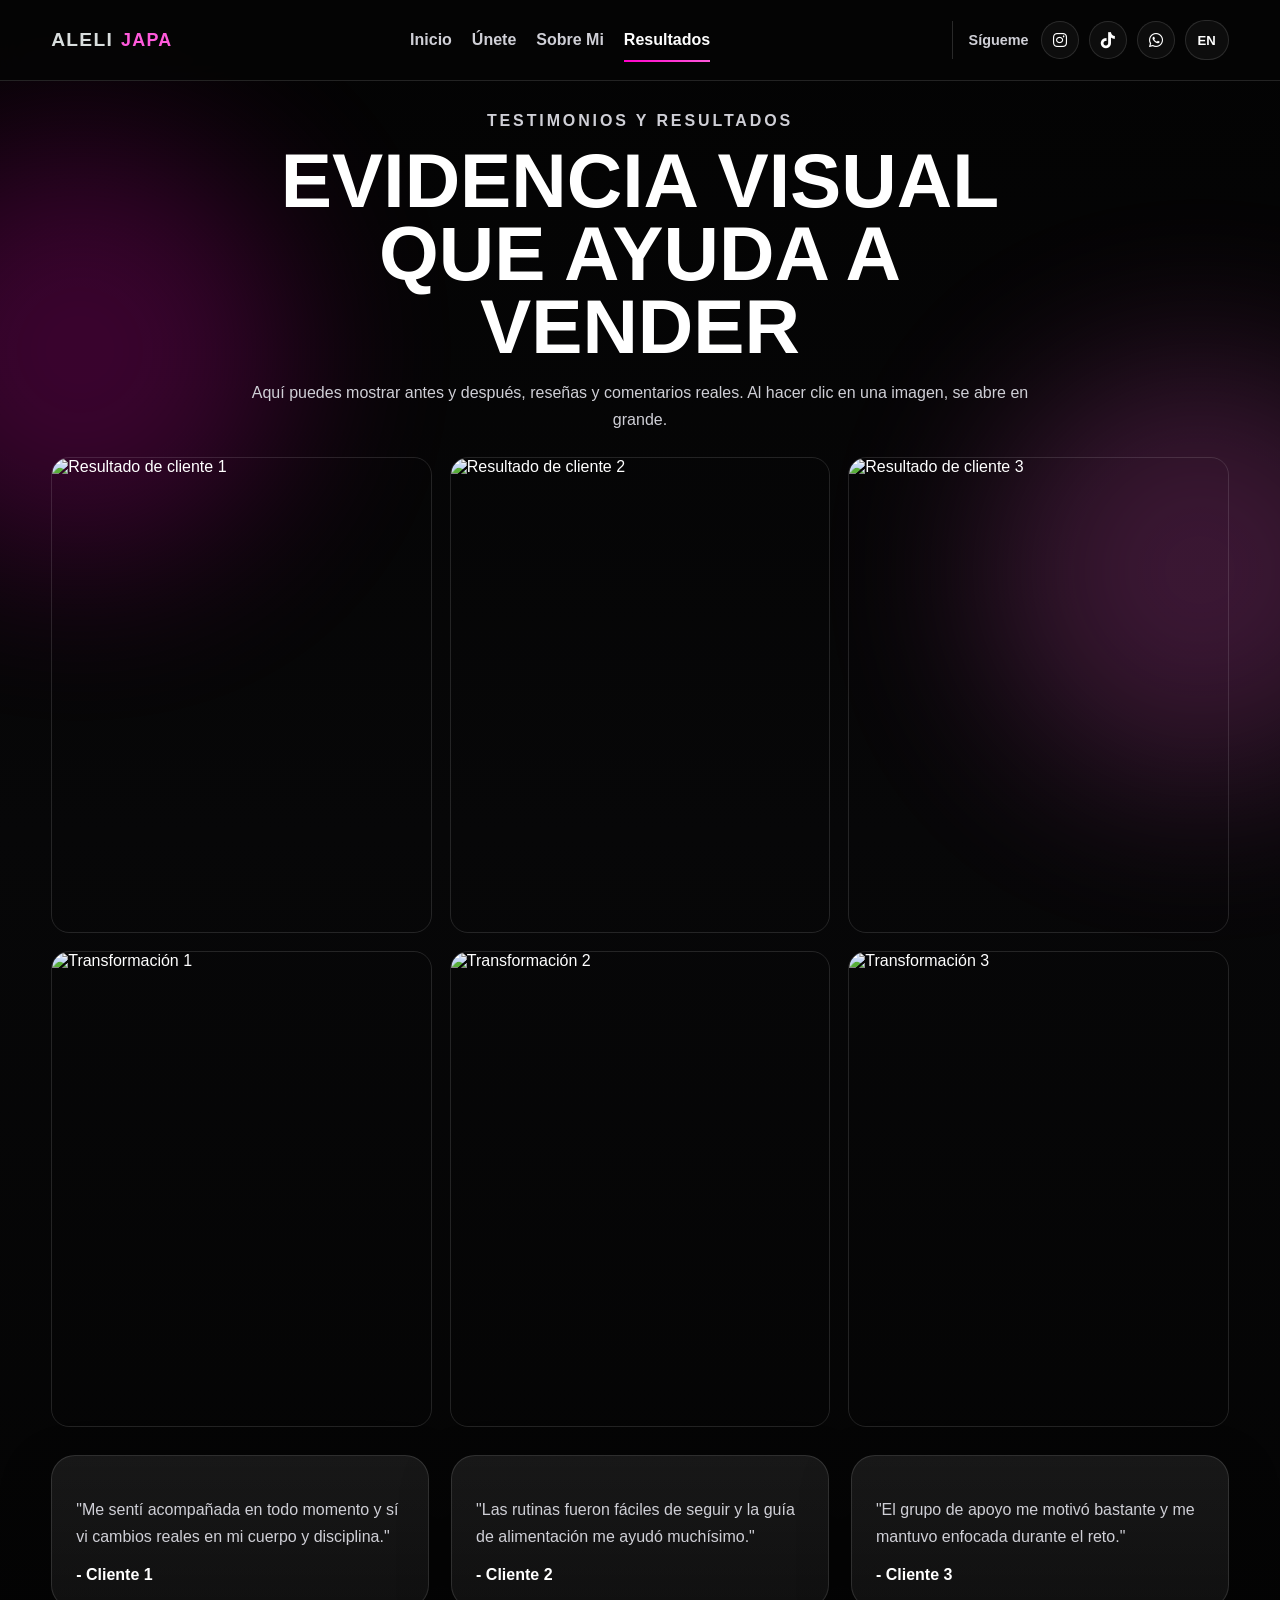
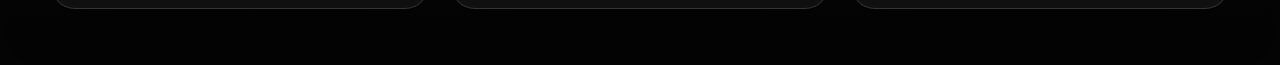
==== commit 007bbd7c: "Update resultados.html" ====
--- a/resultados.html
+++ b/resultados.html
@@ -23,8 +23,8 @@
 
       <nav class="nav" id="mainNav">
         <a href="index.html" data-es="Inicio" data-en="Home">Inicio</a>
-        <a href="reto.html" data-es="Reto" data-en="Challenge">Reto</a>
         <a href="unete.html" data-es="Únete" data-en="Join">Únete</a>
+        <a href="sobre.html" data-es="Sobre Mi?" data-en="About me">Sobre Mi</a>
         <a href="resultados.html" class="active" data-es="Resultados" data-en="Results">Resultados</a>
       </nav>
 
@@ -32,11 +32,11 @@
         <div class="social-nav">
           <span class="social-label" data-es="Sígueme" data-en="Follow">Sígueme</span>
 
-          <a href="https://instagram.com/" target="_blank" rel="noopener" aria-label="Instagram">
+          <a href="https://www.instagram.com/aleli_japa?igsh=MzVoYW9jbWE4cDA0" target="_blank" rel="noopener" aria-label="Instagram">
             <i class="fab fa-instagram"></i>
           </a>
 
-          <a href="https://tiktok.com/" target="_blank" rel="noopener" aria-label="TikTok">
+          <a href="https://www.tiktok.com/@aleli.japa?_r=1&_t=ZP-94rE6ko9frC" target="_blank" rel="noopener" aria-label="TikTok">
             <i class="fab fa-tiktok"></i>
           </a>
 
--- a/styles.css
+++ b/styles.css
@@ -13,6 +13,7 @@
   --shadow-pink: 0 18px 40px rgba(255, 0, 200, 0.2);
   --radius: 24px;
   --max: 1180px;
+  --header-h: 80px;
 }
 
 * {
@@ -103,8 +104,8 @@
   display: flex;
   align-items: center;
   justify-content: space-between;
-  gap: 20px;
-  min-height: 80px;
+  gap: 18px;
+  min-height: var(--header-h);
 }
 
 .logo {
@@ -159,16 +160,20 @@
 .header-right {
   display: flex;
   align-items: center;
-  gap: 18px;
+  gap: 10px;
+  flex-shrink: 0;
+  min-width: 0;
 }
 
 .social-nav {
   display: flex;
   align-items: center;
-  gap: 14px;
-  padding-left: 18px;
-  margin-left: 8px;
+  gap: 10px;
+  padding-left: 16px;
+  margin-left: 4px;
   border-left: 1px solid rgba(255, 255, 255, 0.15);
+  flex-wrap: nowrap;
+  min-width: 0;
 }
 
 .social-label {
@@ -176,6 +181,7 @@
   color: var(--muted);
   font-weight: 700;
   margin-right: 2px;
+  white-space: nowrap;
 }
 
 .social-nav a {
@@ -190,6 +196,7 @@
   border: 1px solid var(--border);
   transition: 0.25s ease;
   font-size: 1rem;
+  flex-shrink: 0;
 }
 
 .social-nav a:hover {
@@ -205,9 +212,15 @@
   background: rgba(255, 255, 255, 0.04);
   color: var(--text);
   border-radius: 999px;
-  padding: 10px 14px;
   cursor: pointer;
   transition: 0.25s ease;
+  height: 40px;
+  min-width: 40px;
+  padding: 0 12px;
+  display: inline-flex;
+  align-items: center;
+  justify-content: center;
+  flex-shrink: 0;
 }
 
 .menu-btn:hover,
@@ -217,17 +230,24 @@
 
 .menu-btn {
   display: none;
-  font-size: 1.2rem;
+  font-size: 1.15rem;
+}
+
+.lang-btn {
+  min-width: 44px;
+  white-space: nowrap;
+  font-size: 0.82rem;
+  font-weight: 700;
 }
 
 .section {
-  padding: 72px 0;
+  padding: 56px 0;
   position: relative;
   z-index: 2;
 }
 
 .page-top {
-  padding-top: 110px;
+  padding-top: 26px;
 }
 
 .hero-grid,
@@ -243,12 +263,16 @@
 .hero-copy,
 .section-heading,
 .feature-copy,
-.hero-card,
 .feature-image,
 .join-layout > *,
 .payment-grid > * {
   position: relative;
   z-index: 2;
+}
+
+.hero-copy {
+  z-index: 3;
+  max-width: 620px;
 }
 
 .hero-copy h1,
@@ -258,7 +282,7 @@
 .pricing-card h1 {
   font-size: clamp(2.3rem, 6vw, 4.8rem);
   line-height: 0.95;
-  margin: 0 0 18px;
+  margin: 0 0 14px;
   text-transform: uppercase;
   color: var(--text);
 }
@@ -273,7 +297,7 @@
   text-transform: uppercase;
   letter-spacing: 0.18em;
   font-weight: 800;
-  margin: 0 0 14px;
+  margin: 0 0 10px;
 }
 
 .lead,
@@ -290,6 +314,11 @@
   font-size: 1rem;
 }
 
+.hero-copy .lead {
+  max-width: 560px;
+  margin-top: 0;
+}
+
 .hero-cta,
 .pill-row,
 .join-buttons {
@@ -299,7 +328,7 @@
 }
 
 .hero-cta {
-  margin: 28px 0 18px;
+  margin: 24px 0 18px;
 }
 
 .pill-row {
@@ -342,7 +371,131 @@
   color: var(--text);
 }
 
+/* HERO */
+.hero-section {
+  overflow: hidden;
+  min-height: auto;
+  padding-top: 0;
+  display: flex;
+  align-items: center;
+  padding-bottom: 44px;
+}
+
+.hero-visual {
+  position: relative;
+  min-height: 520px;
+  display: flex;
+  align-items: center;
+  justify-content: center;
+  z-index: 1;
+}
+
+.hero-visual::before {
+  content: "";
+  position: absolute;
+  width: 430px;
+  height: 430px;
+  border-radius: 50%;
+  background: radial-gradient(
+    circle,
+    rgba(255, 0, 200, 0.28) 0%,
+    rgba(255, 0, 200, 0.1) 42%,
+    transparent 74%
+  );
+  filter: blur(18px);
+  z-index: 1;
+  pointer-events: none;
+}
+
+.hero-visual::after {
+  content: "";
+  position: absolute;
+  width: 360px;
+  height: 490px;
+  border-radius: 30px;
+  border: 1px solid rgba(255, 255, 255, 0.1);
+  background: linear-gradient(
+    180deg,
+    rgba(255, 255, 255, 0.05),
+    rgba(255, 255, 255, 0.01)
+  );
+  transform: rotate(-6deg);
+  z-index: 1;
+  pointer-events: none;
+}
+
+.hero-glow {
+  position: absolute;
+  width: 300px;
+  height: 70px;
+  bottom: 32px;
+  left: 50%;
+  transform: translateX(-50%);
+  border-radius: 50%;
+  background: radial-gradient(
+    circle,
+    rgba(255, 0, 200, 0.3) 0%,
+    rgba(255, 0, 200, 0.12) 48%,
+    transparent 76%
+  );
+  filter: blur(26px);
+  z-index: 0;
+  pointer-events: none;
+}
+
+.hero-person {
+  position: relative;
+  z-index: 3;
+  width: 100%;
+  max-width: 480px;
+  height: auto;
+  object-fit: contain;
+  filter: drop-shadow(0 30px 60px rgba(0, 0, 0, 0.5));
+  animation: heroFloat 5s ease-in-out infinite;
+  transition: transform 0.35s ease;
+}
+
+.hero-person:hover {
+  transform: scale(1.03);
+}
+
+@keyframes heroFloat {
+  0% {
+    transform: translateY(0px);
+  }
+  50% {
+    transform: translateY(-10px);
+  }
+  100% {
+    transform: translateY(0px);
+  }
+}
+
+.hero-visual-content {
+  position: absolute;
+  right: 18px;
+  bottom: 34px;
+  z-index: 2;
+  text-align: right;
+  pointer-events: none;
+}
+
+.hero-visual-content h2 {
+  margin: 0;
+  font-size: clamp(3.6rem, 8vw, 6.4rem);
+  line-height: 0.88;
+  font-weight: 900;
+  color: rgba(255, 255, 255, 0.16);
+  letter-spacing: 0.04em;
+  text-transform: uppercase;
+}
+
+/* hide old hero flyer styles */
 .hero-card,
+.hero-card-badge {
+  display: none;
+}
+
 .info-card,
 .feature-card,
 .pricing-card,
@@ -356,32 +509,14 @@
   box-shadow: var(--shadow);
 }
 
-.hero-card {
-  padding: 16px;
-  position: relative;
-}
-
-.hero-card img,
 .rounded-img,
 .qr-display,
 .gallery img {
   border-radius: 18px;
 }
 
-.hero-card-badge {
-  position: absolute;
-  right: 26px;
-  top: 26px;
-  background: linear-gradient(135deg, var(--pink), var(--pink-soft));
-  padding: 10px 16px;
-  border-radius: 999px;
-  font-weight: 900;
-  letter-spacing: 0.08em;
-  box-shadow: var(--shadow-pink);
-}
-
 .section-heading {
-  margin-bottom: 28px;
+  margin-bottom: 24px;
   max-width: 760px;
 }
 
@@ -569,8 +704,8 @@
 }
 
 .reveal {
-  opacity: 0;
-  transform: translateY(26px);
+  opacity: 1;
+  transform: translateY(0);
   transition: opacity 0.7s ease, transform 0.7s ease;
 }
 
@@ -588,11 +723,15 @@
 }
 
 @media (max-width: 980px) {
+  :root {
+    --header-h: 74px;
+  }
+
   .nav {
     position: absolute;
     left: 4%;
     right: 4%;
-    top: 78px;
+    top: 72px;
     display: none;
     flex-direction: column;
     align-items: flex-start;
@@ -602,6 +741,7 @@
     background: rgba(10, 10, 12, 0.96);
     box-shadow: var(--shadow);
     z-index: 999;
+    gap: 14px;
   }
 
   .nav.open {
@@ -610,11 +750,8 @@
 
   .menu-btn {
     display: inline-flex;
-    align-items: center;
-    justify-content: center;
-  }
-
-  .hero-grid,
+  }
+
   .split-feature,
   .join-layout,
   .payment-grid,
@@ -623,25 +760,80 @@
     grid-template-columns: 1fr;
   }
 
+  .hero-section {
+    padding-bottom: 36px;
+  }
+
+  .hero-grid {
+    grid-template-columns: 1.05fr 0.95fr;
+    gap: 18px;
+    align-items: center;
+  }
+
+  .hero-visual {
+    min-height: 390px;
+    justify-content: center;
+  }
+
+  .hero-person {
+    max-width: 340px;
+  }
+
+  .hero-glow {
+    width: 220px;
+    height: 54px;
+    bottom: 24px;
+  }
+
+  .hero-visual::before {
+    width: 290px;
+    height: 290px;
+  }
+
+  .hero-visual::after {
+    width: 250px;
+    height: 345px;
+  }
+
   .nav-wrap {
-    min-height: 74px;
+    gap: 10px;
+    min-height: var(--header-h);
   }
 
   .header-right {
-    gap: 10px;
+    gap: 6px;
+    margin-left: auto;
   }
 
   .social-nav {
     padding-left: 0;
     margin-left: 0;
     border-left: none;
-    gap: 10px;
+    gap: 8px;
   }
 
   .social-label {
     display: none;
   }
 
+  .social-nav a {
+    width: 34px;
+    height: 34px;
+    font-size: 0.9rem;
+  }
+
+  .menu-btn,
+  .lang-btn {
+    height: 36px;
+    min-width: 36px;
+    padding: 0 10px;
+  }
+
+  .lang-btn {
+    min-width: 40px;
+    font-size: 0.76rem;
+  }
+
   .reverse-mobile .feature-copy {
     order: 2;
   }
@@ -652,9 +844,61 @@
 }
 
 @media (max-width: 640px) {
-  .section,
+  .section {
+    padding: 48px 0;
+  }
+
   .page-top {
-    padding: 56px 0;
+    padding-top: 18px;
+  }
+
+  .hero-section {
+    padding-bottom: 28px;
+  }
+
+  .hero-grid {
+    display: block;
+  }
+
+  .hero-copy {
+    max-width: 100%;
+  }
+
+  .hero-visual {
+    float: right;
+    width: min(46vw, 215px);
+    min-height: auto;
+    margin: 6px 0 10px 14px;
+    display: block;
+  }
+
+  .hero-visual::before {
+    width: 180px;
+    height: 180px;
+    inset: 50% auto auto 50%;
+    transform: translate(-50%, -50%);
+    filter: blur(14px);
+  }
+
+  .hero-visual::after {
+    width: 150px;
+    height: 210px;
+    inset: 50% auto auto 50%;
+    transform: translate(-50%, -50%) rotate(-6deg);
+    border-radius: 22px;
+  }
+
+  .hero-glow {
+    width: 110px;
+    height: 34px;
+    bottom: 10px;
+    left: 50%;
+    transform: translateX(-50%);
+  }
+
+  .hero-person {
+    max-width: 100%;
+    width: 100%;
   }
 
   .hero-copy h1,
@@ -665,6 +909,16 @@
     line-height: 1.02;
   }
 
+  .hero-copy h1 {
+    font-size: clamp(1.85rem, 7vw, 2.6rem);
+    margin-bottom: 12px;
+  }
+
+  .hero-copy .lead {
+    font-size: 0.92rem;
+    line-height: 1.6;
+  }
+
   .btn {
     width: 100%;
   }
@@ -672,6 +926,11 @@
   .hero-cta,
   .join-buttons {
     flex-direction: column;
+    clear: both;
+  }
+
+  .pill-row {
+    clear: both;
   }
 
   .step-card {
@@ -679,7 +938,108 @@
   }
 
   .social-nav a {
-    width: 34px;
-    height: 34px;
-  }
-}
+    width: 30px;
+    height: 30px;
+    font-size: 0.82rem;
+  }
+
+  .menu-btn,
+  .lang-btn {
+    height: 32px;
+    min-width: 32px;
+  }
+
+  .menu-btn {
+    font-size: 0.95rem;
+    padding: 0 9px;
+  }
+
+  .lang-btn {
+    min-width: 36px;
+    padding: 0 7px;
+    font-size: 0.7rem;
+  }
+}
+
+@media (max-width: 480px) {
+  .container {
+    width: min(95%, var(--max));
+  }
+
+  .nav-wrap {
+    gap: 6px;
+  }
+
+  .logo {
+    gap: 4px;
+  }
+
+  .logo-main {
+    font-size: 0.95rem;
+  }
+
+  .logo-accent {
+    font-size: 0.9rem;
+  }
+
+  .page-top {
+    padding-top: 14px;
+  }
+
+  .eyebrow {
+    font-size: 0.72rem;
+    letter-spacing: 0.14em;
+    margin-bottom: 8px;
+  }
+
+  .hero-copy h1 {
+    font-size: clamp(1.5rem, 7vw, 2rem);
+    line-height: 1.04;
+  }
+
+  .hero-copy .lead {
+    font-size: 0.84rem;
+  }
+
+  .hero-visual {
+    width: min(44vw, 170px);
+    margin: 4px 0 8px 10px;
+  }
+
+  .hero-visual::before {
+    width: 145px;
+    height: 145px;
+  }
+
+  .hero-visual::after {
+    width: 125px;
+    height: 180px;
+  }
+
+  .hero-glow {
+    width: 92px;
+    height: 28px;
+    bottom: 8px;
+  }
+
+  .social-nav {
+    gap: 6px;
+  }
+
+  .social-nav a {
+    width: 28px;
+    height: 28px;
+    font-size: 0.76rem;
+  }
+
+  .menu-btn,
+  .lang-btn {
+    height: 30px;
+    min-width: 30px;
+  }
+
+  .lang-btn {
+    min-width: 34px;
+    font-size: 0.68rem;
+  }
+}
